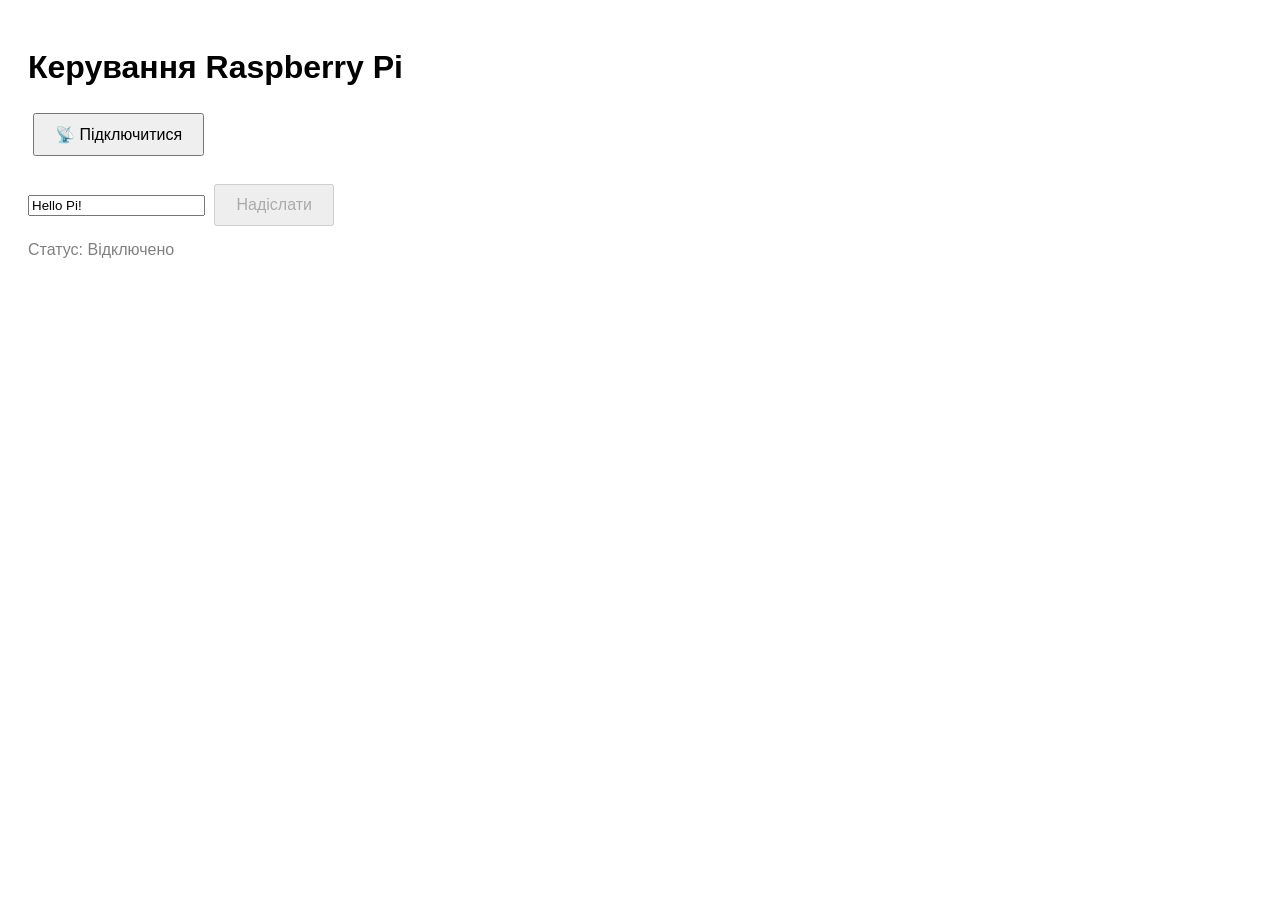
==== index.html @ 2f2f1b7a "trying my best" ====
<!DOCTYPE html>
<html lang="uk">
<head>
    <meta charset="UTF-8">
    <meta name="viewport" content="width=device-width, initial-scale=1.0">
    <title>Raspberry Pi BLE Controller</title>
    <style>
        body { font-family: sans-serif; padding: 20px; }
        button { padding: 10px 20px; font-size: 16px; margin: 5px; cursor: pointer; }
        #status { margin-top: 10px; color: gray; }
    </style>
</head>
<body>

    <h1>Керування Raspberry Pi</h1>
    
    <button id="connectBtn">📡 Підключитися</button>
    <br><br>
    <input type="text" id="msgInput" placeholder="Введіть повідомлення" value="Hello Pi!">
    <button id="sendBtn" disabled>Надіслати</button>

    <div id="status">Статус: Відключено</div>

    <script>
        // UUID повинні співпадати з тими, що в Python скрипті
        const SRV_UUID = '12345678-1234-5678-1234-56789abcdef0';
        const CHAR_UUID = '12345678-1234-5678-1234-56789abcdef1';

        let bleDevice;
        let bleCharacteristic;

        const connectBtn = document.getElementById('connectBtn');
        const sendBtn = document.getElementById('sendBtn');
        const statusDiv = document.getElementById('status');
        const msgInput = document.getElementById('msgInput');

        connectBtn.addEventListener('click', async () => {
            try {
                statusDiv.innerText = "Статус: Пошук пристрою...";
                
                // 1. Запит пристрою з фільтрацією по Service UUID
                bleDevice = await navigator.bluetooth.requestDevice({
                    filters: [{ name: 'gateway' }],
                    optionalServices: [SRV_UUID]
                });

                // 2. Підключення до GATT сервера
                const server = await bleDevice.gatt.connect();
                statusDiv.innerText = "Статус: Підключено до GATT. Отримання сервісу...";

                // 3. Отримання сервісу
                const service = await server.getPrimaryService(SRV_UUID);

                // 4. Отримання характеристики
                bleCharacteristic = await service.getCharacteristic(CHAR_UUID);

                statusDiv.innerText = "Статус: Готово до передачі!";
                sendBtn.disabled = false;
                connectBtn.disabled = true;

                // Обробка відключення
                bleDevice.addEventListener('gattserverdisconnected', () => {
                    statusDiv.innerText = "Статус: Відключено";
                    sendBtn.disabled = true;
                    connectBtn.disabled = false;
                });

            } catch (error) {
                console.error(error);
                statusDiv.innerText = "Помилка: " + error;
            }
        });

        sendBtn.addEventListener('click', async () => {
            if (!bleCharacteristic) return;
            
            const message = msgInput.value;
            const encoder = new TextEncoder();
            const data = encoder.encode(message);

            try {
                await bleCharacteristic.writeValue(data);
                console.log("Надіслано:", message);
                alert(`Надіслано: ${message}`);
            } catch (error) {
                console.error("Помилка запису:", error);
                statusDiv.innerText = "Помилка запису даних";
            }
        });
    </script>
</body>
</html>
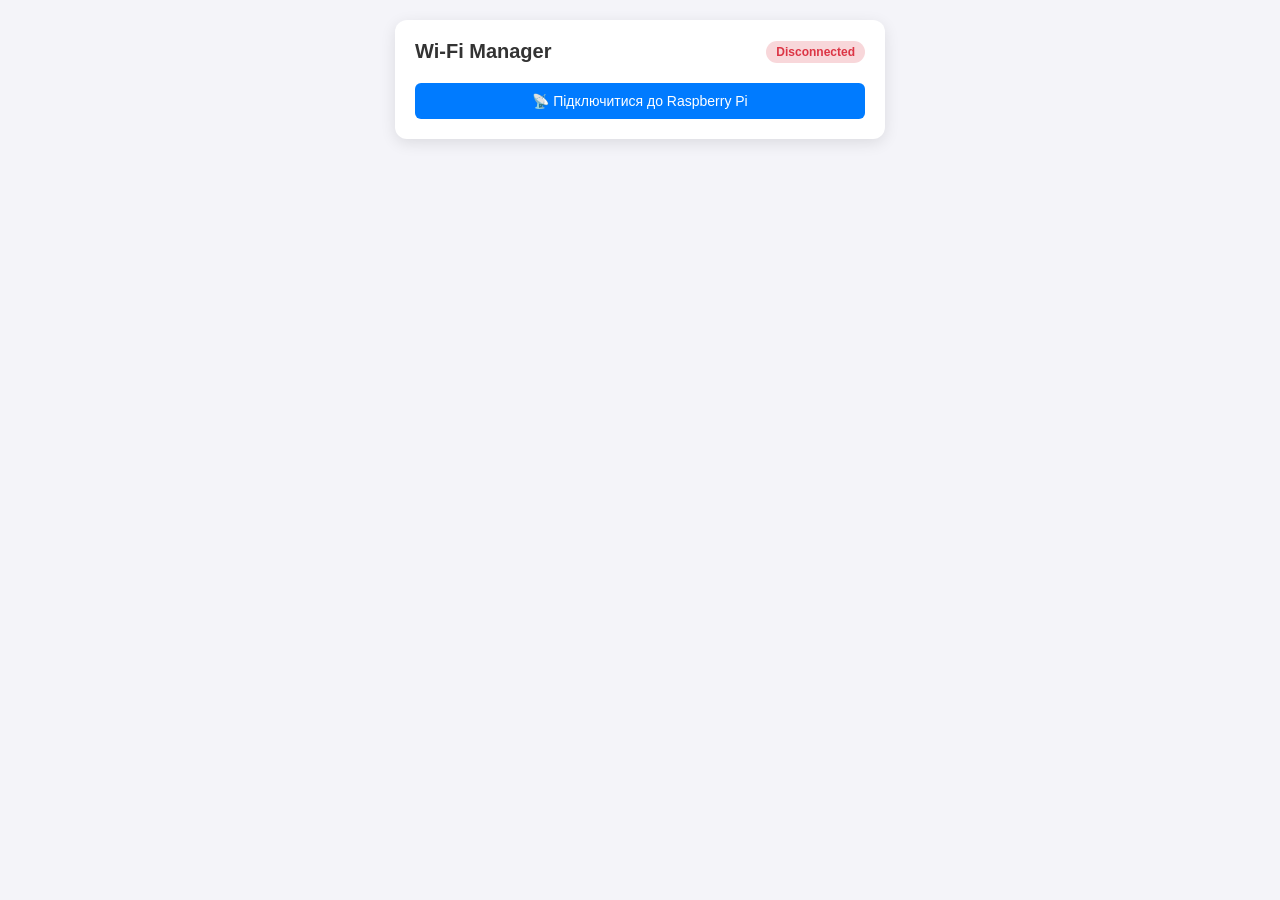
==== commit 297dbfe6: "New cool web-page yooo" ====
--- a/index.html
+++ b/index.html
@@ -3,90 +3,44 @@
 <head>
     <meta charset="UTF-8">
     <meta name="viewport" content="width=device-width, initial-scale=1.0">
-    <title>Raspberry Pi BLE Controller</title>
-    <style>
-        body { font-family: sans-serif; padding: 20px; }
-        button { padding: 10px 20px; font-size: 16px; margin: 5px; cursor: pointer; }
-        #status { margin-top: 10px; color: gray; }
-    </style>
+    <title>Raspberry Pi Wi-Fi Manager</title>
+    <link rel="stylesheet" href="style.css">
 </head>
 <body>
 
-    <h1>Керування Raspberry Pi</h1>
-    
-    <button id="connectBtn">📡 Підключитися</button>
-    <br><br>
-    <input type="text" id="msgInput" placeholder="Введіть повідомлення" value="Hello Pi!">
-    <button id="sendBtn" disabled>Надіслати</button>
+    <div class="container">
+        <header>
+            <h1>Wi-Fi Manager</h1>
+            <div id="connectionStatus" class="status-badge disconnected">Disconnected</div>
+        </header>
 
-    <div id="status">Статус: Відключено</div>
+        <div id="connectSection">
+            <button id="bleConnectBtn" class="primary-btn">📡 Підключитися до Raspberry Pi</button>
+        </div>
 
-    <script>
-        // UUID повинні співпадати з тими, що в Python скрипті
-        const SRV_UUID = '12345678-1234-5678-1234-56789abcdef0';
-        const CHAR_UUID = '12345678-1234-5678-1234-56789abcdef1';
+        <div id="wifiSection" class="hidden">
+            <div class="wifi-header">
+                <h2>Доступні мережі</h2>
+                <button id="refreshBtn" class="icon-btn">🔄</button>
+            </div>
+            
+            <ul id="networkList" class="network-list">
+                <li class="loading">Очікування даних...</li>
+            </ul>
+        </div>
+    </div>
 
-        let bleDevice;
-        let bleCharacteristic;
+    <div id="passwordModal" class="modal hidden">
+        <div class="modal-content">
+            <h3>Підключення до <span id="modalSsidName"></span></h3>
+            <input type="password" id="wifiPassword" placeholder="Введіть пароль" />
+            <div class="modal-actions">
+                <button id="cancelModalBtn" class="secondary-btn">Скасувати</button>
+                <button id="confirmConnectBtn" class="primary-btn">Підключитися</button>
+            </div>
+        </div>
+    </div>
 
-        const connectBtn = document.getElementById('connectBtn');
-        const sendBtn = document.getElementById('sendBtn');
-        const statusDiv = document.getElementById('status');
-        const msgInput = document.getElementById('msgInput');
-
-        connectBtn.addEventListener('click', async () => {
-            try {
-                statusDiv.innerText = "Статус: Пошук пристрою...";
-                
-                // 1. Запит пристрою з фільтрацією по Service UUID
-                bleDevice = await navigator.bluetooth.requestDevice({
-                    filters: [{ name: 'gateway' }],
-                    optionalServices: [SRV_UUID]
-                });
-
-                // 2. Підключення до GATT сервера
-                const server = await bleDevice.gatt.connect();
-                statusDiv.innerText = "Статус: Підключено до GATT. Отримання сервісу...";
-
-                // 3. Отримання сервісу
-                const service = await server.getPrimaryService(SRV_UUID);
-
-                // 4. Отримання характеристики
-                bleCharacteristic = await service.getCharacteristic(CHAR_UUID);
-
-                statusDiv.innerText = "Статус: Готово до передачі!";
-                sendBtn.disabled = false;
-                connectBtn.disabled = true;
-
-                // Обробка відключення
-                bleDevice.addEventListener('gattserverdisconnected', () => {
-                    statusDiv.innerText = "Статус: Відключено";
-                    sendBtn.disabled = true;
-                    connectBtn.disabled = false;
-                });
-
-            } catch (error) {
-                console.error(error);
-                statusDiv.innerText = "Помилка: " + error;
-            }
-        });
-
-        sendBtn.addEventListener('click', async () => {
-            if (!bleCharacteristic) return;
-            
-            const message = msgInput.value;
-            const encoder = new TextEncoder();
-            const data = encoder.encode(message);
-
-            try {
-                await bleCharacteristic.writeValue(data);
-                console.log("Надіслано:", message);
-                alert(`Надіслано: ${message}`);
-            } catch (error) {
-                console.error("Помилка запису:", error);
-                statusDiv.innerText = "Помилка запису даних";
-            }
-        });
-    </script>
+    <script src="app.js"></script>
 </body>
-</html>+</html>
--- a/style.css
+++ b/style.css
@@ -0,0 +1,115 @@
+:root {
+    --primary: #007bff;
+    --bg: #f4f4f9;
+    --card-bg: #ffffff;
+    --text: #333;
+    --border: #ddd;
+    --success: #28a745;
+    --danger: #dc3545;
+}
+
+body {
+    font-family: -apple-system, BlinkMacSystemFont, "Segoe UI", Roboto, sans-serif;
+    background-color: var(--bg);
+    color: var(--text);
+    margin: 0;
+    padding: 20px;
+    display: flex;
+    justify-content: center;
+}
+
+.container {
+    width: 100%;
+    max-width: 450px;
+    background: var(--card-bg);
+    border-radius: 12px;
+    padding: 20px;
+    box-shadow: 0 4px 15px rgba(0,0,0,0.1);
+}
+
+header {
+    display: flex;
+    justify-content: space-between;
+    align-items: center;
+    margin-bottom: 20px;
+}
+
+h1 { margin: 0; font-size: 20px; }
+h2 { font-size: 16px; margin: 0; }
+
+.status-badge {
+    padding: 4px 10px;
+    border-radius: 20px;
+    font-size: 12px;
+    font-weight: bold;
+}
+.status-badge.connected { background: #d4edda; color: var(--success); }
+.status-badge.disconnected { background: #f8d7da; color: var(--danger); }
+
+/* Buttons */
+button {
+    cursor: pointer;
+    border: none;
+    border-radius: 6px;
+    padding: 10px 15px;
+    font-size: 14px;
+    transition: background 0.2s;
+}
+
+.primary-btn { background: var(--primary); color: white; width: 100%; }
+.primary-btn:hover { background: #0056b3; }
+.primary-btn:disabled { background: #ccc; cursor: not-allowed; }
+
+.secondary-btn { background: #eee; color: #333; }
+.icon-btn { background: transparent; font-size: 18px; padding: 5px; }
+.icon-btn:hover { background: #eee; border-radius: 50%; }
+
+.disconnect-btn { 
+    background: transparent; 
+    color: var(--danger); 
+    border: 1px solid var(--danger);
+    padding: 5px 10px;
+}
+
+/* Network List */
+.network-list {
+    list-style: none;
+    padding: 0;
+    margin-top: 10px;
+    max-height: 400px;
+    overflow-y: auto;
+}
+
+.network-item {
+    display: flex;
+    justify-content: space-between;
+    align-items: center;
+    padding: 12px;
+    border-bottom: 1px solid var(--border);
+}
+.network-item:last-child { border-bottom: none; }
+
+.network-info { display: flex; flex-direction: column; }
+.ssid { font-weight: 500; }
+.signal { font-size: 11px; color: #777; margin-top: 2px; }
+
+.connected-row { background-color: #e8f5e9; border-radius: 6px; }
+
+/* Utilities */
+.hidden { display: none !important; }
+
+/* Modal */
+.modal {
+    position: fixed; top: 0; left: 0; width: 100%; height: 100%;
+    background: rgba(0,0,0,0.5);
+    display: flex; justify-content: center; align-items: center;
+}
+.modal-content {
+    background: white; padding: 20px; border-radius: 10px;
+    width: 300px; display: flex; flex-direction: column; gap: 15px;
+}
+input {
+    padding: 10px; border: 1px solid #ccc; border-radius: 6px; font-size: 16px;
+}
+.modal-actions { display: flex; justify-content: flex-end; gap: 10px; }
+.modal-actions button { width: auto; }
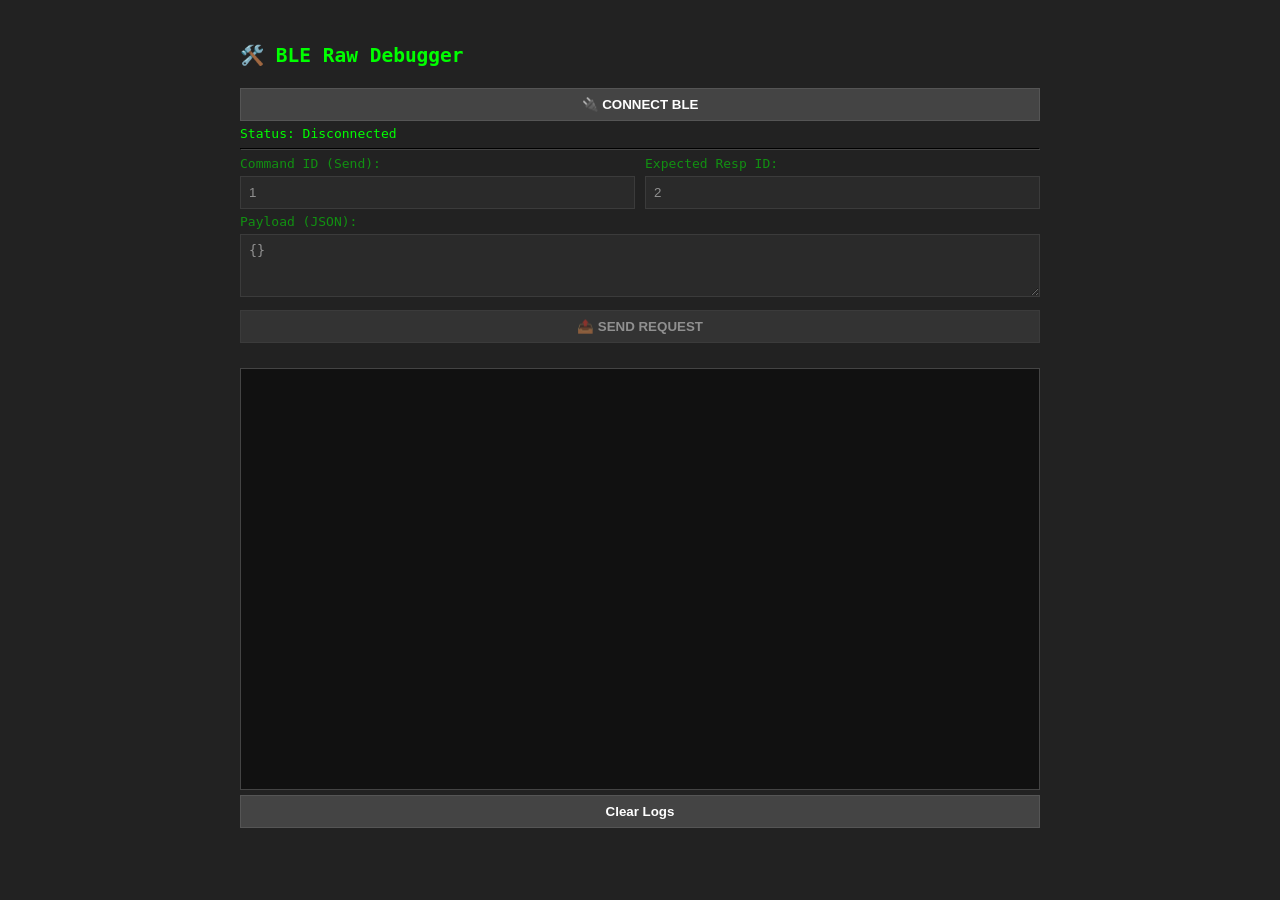
==== commit 8ad3d737: "debugging some stuff" ====
--- a/index.html
+++ b/index.html
@@ -1,46 +1,70 @@
 <!DOCTYPE html>
-<html lang="uk">
+<html lang="en">
 <head>
     <meta charset="UTF-8">
     <meta name="viewport" content="width=device-width, initial-scale=1.0">
-    <title>Raspberry Pi Wi-Fi Manager</title>
-    <link rel="stylesheet" href="style.css">
+    <title>BLE Raw Debugger</title>
+    <style>
+        body { font-family: monospace; padding: 20px; background: #222; color: #0f0; }
+        .container { max-width: 800px; margin: 0 auto; }
+        
+        /* Inputs */
+        input, textarea, button { 
+            background: #333; color: #fff; border: 1px solid #555; 
+            padding: 8px; margin: 5px 0; width: 100%; box-sizing: border-box;
+        }
+        button { cursor: pointer; background: #444; font-weight: bold; }
+        button:hover { background: #555; }
+        button:disabled { opacity: 0.5; cursor: not-allowed; }
+        
+        .row { display: flex; gap: 10px; }
+        .col { flex: 1; }
+
+        /* Logs */
+        #logArea {
+            background: #111; border: 1px solid #444; 
+            height: 400px; overflow-y: auto; padding: 10px;
+            white-space: pre-wrap; font-size: 14px; margin-top: 20px;
+        }
+        .log-tx { color: #0ff; } /* Відправка - Блакитний */
+        .log-rx { color: #0f0; } /* Прийом - Зелений */
+        .log-err { color: #f55; } /* Помилка - Червоний */
+        .log-sys { color: #yy0; } /* Система - Жовтий */
+    </style>
 </head>
 <body>
 
-    <div class="container">
-        <header>
-            <h1>Wi-Fi Manager</h1>
-            <div id="connectionStatus" class="status-badge disconnected">Disconnected</div>
-        </header>
+<div class="container">
+    <h2>🛠️ BLE Raw Debugger</h2>
+    
+    <button id="connectBtn">🔌 CONNECT BLE</button>
+    <div id="status">Status: Disconnected</div>
 
-        <div id="connectSection">
-            <button id="bleConnectBtn" class="primary-btn">📡 Підключитися до Raspberry Pi</button>
+    <hr style="border-color: #444">
+
+    <div id="controls" style="opacity: 0.5; pointer-events: none;">
+        <div class="row">
+            <div class="col">
+                <label>Command ID (Send):</label>
+                <input type="number" id="cmdId" value="1" placeholder="Ex: 1 (Get Networks)">
+            </div>
+            <div class="col">
+                <label>Expected Resp ID:</label>
+                <input type="number" id="respId" value="2" placeholder="Ex: 2 (Get Networks Resp)">
+            </div>
         </div>
 
-        <div id="wifiSection" class="hidden">
-            <div class="wifi-header">
-                <h2>Доступні мережі</h2>
-                <button id="refreshBtn" class="icon-btn">🔄</button>
-            </div>
-            
-            <ul id="networkList" class="network-list">
-                <li class="loading">Очікування даних...</li>
-            </ul>
-        </div>
+        <label>Payload (JSON):</label>
+        <textarea id="payload" rows="3">{}</textarea>
+
+        <button id="sendBtn">📤 SEND REQUEST</button>
     </div>
 
-    <div id="passwordModal" class="modal hidden">
-        <div class="modal-content">
-            <h3>Підключення до <span id="modalSsidName"></span></h3>
-            <input type="password" id="wifiPassword" placeholder="Введіть пароль" />
-            <div class="modal-actions">
-                <button id="cancelModalBtn" class="secondary-btn">Скасувати</button>
-                <button id="confirmConnectBtn" class="primary-btn">Підключитися</button>
-            </div>
-        </div>
-    </div>
+    <div id="logArea"></div>
+    <button onclick="document.getElementById('logArea').innerText = ''">Clear Logs</button>
+</div>
 
-    <script src="app.js"></script>
+<script type="module" src="debug.js"></script>
+
 </body>
 </html>
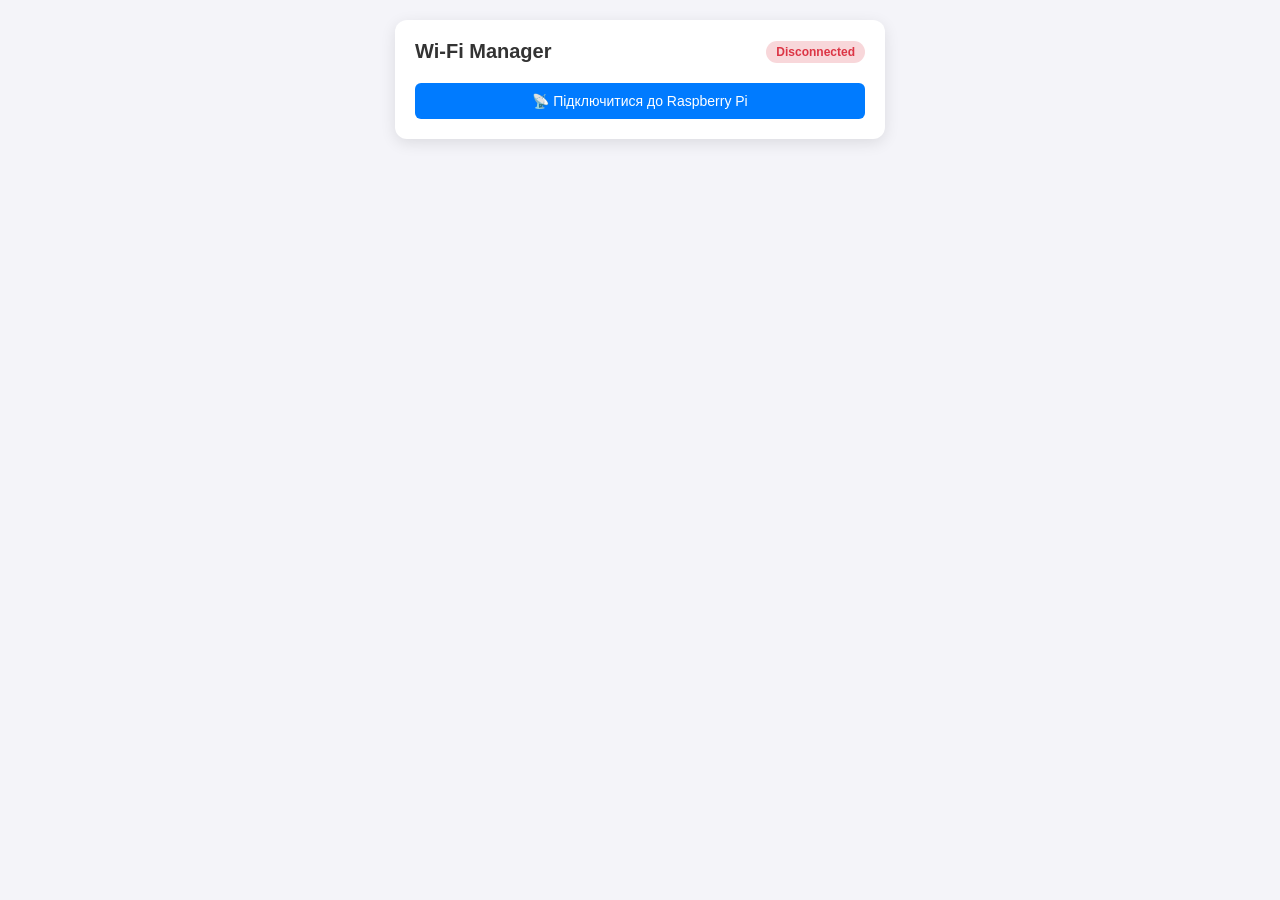
==== commit 76270932: "service for encapsulation" ====
--- a/index.html
+++ b/index.html
@@ -1,70 +1,46 @@
 <!DOCTYPE html>
-<html lang="en">
+<html lang="uk">
 <head>
     <meta charset="UTF-8">
     <meta name="viewport" content="width=device-width, initial-scale=1.0">
-    <title>BLE Raw Debugger</title>
-    <style>
-        body { font-family: monospace; padding: 20px; background: #222; color: #0f0; }
-        .container { max-width: 800px; margin: 0 auto; }
-        
-        /* Inputs */
-        input, textarea, button { 
-            background: #333; color: #fff; border: 1px solid #555; 
-            padding: 8px; margin: 5px 0; width: 100%; box-sizing: border-box;
-        }
-        button { cursor: pointer; background: #444; font-weight: bold; }
-        button:hover { background: #555; }
-        button:disabled { opacity: 0.5; cursor: not-allowed; }
-        
-        .row { display: flex; gap: 10px; }
-        .col { flex: 1; }
-
-        /* Logs */
-        #logArea {
-            background: #111; border: 1px solid #444; 
-            height: 400px; overflow-y: auto; padding: 10px;
-            white-space: pre-wrap; font-size: 14px; margin-top: 20px;
-        }
-        .log-tx { color: #0ff; } /* Відправка - Блакитний */
-        .log-rx { color: #0f0; } /* Прийом - Зелений */
-        .log-err { color: #f55; } /* Помилка - Червоний */
-        .log-sys { color: #yy0; } /* Система - Жовтий */
-    </style>
+    <title>Raspberry Pi Wi-Fi Manager</title>
+    <link rel="stylesheet" href="style.css">
 </head>
 <body>
 
-<div class="container">
-    <h2>🛠️ BLE Raw Debugger</h2>
-    
-    <button id="connectBtn">🔌 CONNECT BLE</button>
-    <div id="status">Status: Disconnected</div>
+    <div class="container">
+        <header>
+            <h1>Wi-Fi Manager</h1>
+            <div id="connectionStatus" class="status-badge disconnected">Disconnected</div>
+        </header>
 
-    <hr style="border-color: #444">
+        <div id="connectSection">
+            <button id="bleConnectBtn" class="primary-btn">📡 Підключитися до Raspberry Pi</button>
+        </div>
 
-    <div id="controls" style="opacity: 0.5; pointer-events: none;">
-        <div class="row">
-            <div class="col">
-                <label>Command ID (Send):</label>
-                <input type="number" id="cmdId" value="1" placeholder="Ex: 1 (Get Networks)">
+        <div id="wifiSection" class="hidden">
+            <div class="wifi-header">
+                <h2>Доступні мережі</h2>
+                <button id="refreshBtn" class="icon-btn">🔄</button>
             </div>
-            <div class="col">
-                <label>Expected Resp ID:</label>
-                <input type="number" id="respId" value="2" placeholder="Ex: 2 (Get Networks Resp)">
+            
+            <ul id="networkList" class="network-list">
+                <li class="loading">Очікування даних...</li>
+            </ul>
+        </div>
+    </div>
+
+    <div id="passwordModal" class="modal hidden">
+        <div class="modal-content">
+            <h3>Підключення до <span id="modalSsidName"></span></h3>
+            <input type="password" id="wifiPassword" placeholder="Введіть пароль" />
+            <div class="modal-actions">
+                <button id="cancelModalBtn" class="secondary-btn">Скасувати</button>
+                <button id="confirmConnectBtn" class="primary-btn">Підключитися</button>
             </div>
         </div>
-
-        <label>Payload (JSON):</label>
-        <textarea id="payload" rows="3">{}</textarea>
-
-        <button id="sendBtn">📤 SEND REQUEST</button>
     </div>
 
-    <div id="logArea"></div>
-    <button onclick="document.getElementById('logArea').innerText = ''">Clear Logs</button>
-</div>
-
-<script type="module" src="debug.js"></script>
-
+    <script type="module" src="app.js"></script>
 </body>
 </html>
--- a/style.css
+++ b/style.css
@@ -0,0 +1,115 @@
+:root {
+    --primary: #007bff;
+    --bg: #f4f4f9;
+    --card-bg: #ffffff;
+    --text: #333;
+    --border: #ddd;
+    --success: #28a745;
+    --danger: #dc3545;
+}
+
+body {
+    font-family: -apple-system, BlinkMacSystemFont, "Segoe UI", Roboto, sans-serif;
+    background-color: var(--bg);
+    color: var(--text);
+    margin: 0;
+    padding: 20px;
+    display: flex;
+    justify-content: center;
+}
+
+.container {
+    width: 100%;
+    max-width: 450px;
+    background: var(--card-bg);
+    border-radius: 12px;
+    padding: 20px;
+    box-shadow: 0 4px 15px rgba(0,0,0,0.1);
+}
+
+header {
+    display: flex;
+    justify-content: space-between;
+    align-items: center;
+    margin-bottom: 20px;
+}
+
+h1 { margin: 0; font-size: 20px; }
+h2 { font-size: 16px; margin: 0; }
+
+.status-badge {
+    padding: 4px 10px;
+    border-radius: 20px;
+    font-size: 12px;
+    font-weight: bold;
+}
+.status-badge.connected { background: #d4edda; color: var(--success); }
+.status-badge.disconnected { background: #f8d7da; color: var(--danger); }
+
+/* Buttons */
+button {
+    cursor: pointer;
+    border: none;
+    border-radius: 6px;
+    padding: 10px 15px;
+    font-size: 14px;
+    transition: background 0.2s;
+}
+
+.primary-btn { background: var(--primary); color: white; width: 100%; }
+.primary-btn:hover { background: #0056b3; }
+.primary-btn:disabled { background: #ccc; cursor: not-allowed; }
+
+.secondary-btn { background: #eee; color: #333; }
+.icon-btn { background: transparent; font-size: 18px; padding: 5px; }
+.icon-btn:hover { background: #eee; border-radius: 50%; }
+
+.disconnect-btn { 
+    background: transparent; 
+    color: var(--danger); 
+    border: 1px solid var(--danger);
+    padding: 5px 10px;
+}
+
+/* Network List */
+.network-list {
+    list-style: none;
+    padding: 0;
+    margin-top: 10px;
+    max-height: 400px;
+    overflow-y: auto;
+}
+
+.network-item {
+    display: flex;
+    justify-content: space-between;
+    align-items: center;
+    padding: 12px;
+    border-bottom: 1px solid var(--border);
+}
+.network-item:last-child { border-bottom: none; }
+
+.network-info { display: flex; flex-direction: column; }
+.ssid { font-weight: 500; }
+.signal { font-size: 11px; color: #777; margin-top: 2px; }
+
+.connected-row { background-color: #e8f5e9; border-radius: 6px; }
+
+/* Utilities */
+.hidden { display: none !important; }
+
+/* Modal */
+.modal {
+    position: fixed; top: 0; left: 0; width: 100%; height: 100%;
+    background: rgba(0,0,0,0.5);
+    display: flex; justify-content: center; align-items: center;
+}
+.modal-content {
+    background: white; padding: 20px; border-radius: 10px;
+    width: 300px; display: flex; flex-direction: column; gap: 15px;
+}
+input {
+    padding: 10px; border: 1px solid #ccc; border-radius: 6px; font-size: 16px;
+}
+.modal-actions { display: flex; justify-content: flex-end; gap: 10px; }
+.modal-actions button { width: auto; }
